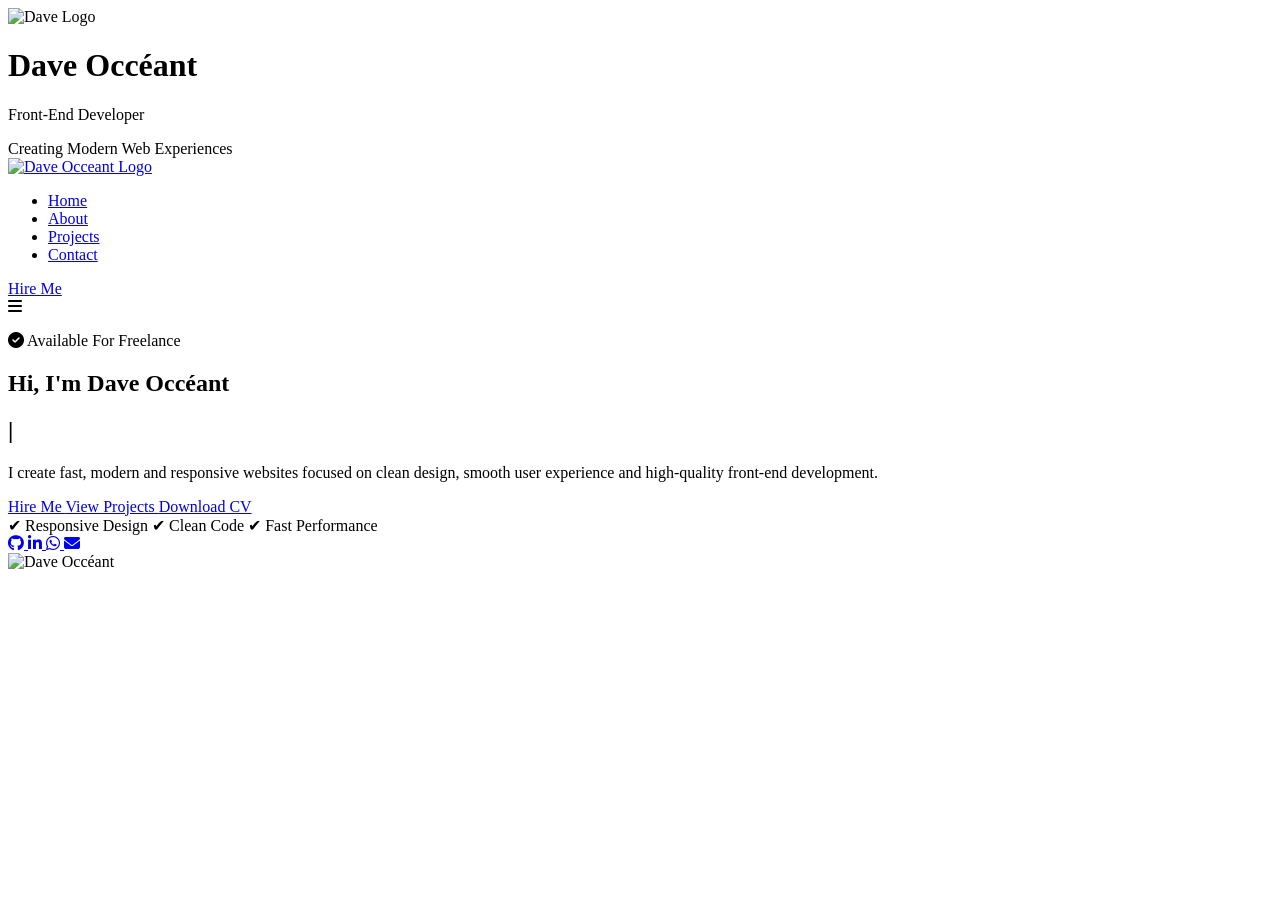
==== html/index.html @ 4ca86540 "Rename index.html to html/index.html" ====
<!DOCTYPE html>
<html lang="en">

<head>

    <!-- Character Encoding -->
    <meta charset="UTF-8">

    <!-- Responsive Design -->
    <meta
        name="viewport"
        content="width=device-width, initial-scale=1.0">

    <!-- Page Title -->
    <title>
        Dave Occéant | Front-End Developer
    </title>

    <!-- SEO Description -->
    <meta
        name="description"
        content="Portfolio of Dave Occéant, Front-End Developer specializing in HTML5, CSS3 and JavaScript.">

    <!-- SEO Keywords -->
    <meta
        name="keywords"
        content="Dave Occéant, Front-End Developer, HTML, CSS, JavaScript, Portfolio, Responsive Website">

    <!-- Author -->
    <meta
        name="author"
        content="Dave Occéant">

    <!-- Open Graph -->
    <meta
        property="og:title"
        content="Dave Occéant | Front-End Developer">

    <meta
        property="og:description"
        content="Modern Front-End Developer Portfolio.">

    <meta
        property="og:image"
        content="images/preview.png">

    <meta
        property="og:type"
        content="website">

    <!-- Favicon -->
    <link
        rel="icon"
        type="image/png"
        href="images/favicon.png">

    <!-- Google Font -->
    <link
        rel="preconnect"
        href="https://fonts.googleapis.com">

    <link
        rel="preconnect"
        href="https://fonts.gstatic.com"
        crossorigin>

    <link
        href="https://fonts.googleapis.com/css2?family=Poppins:wght@300;400;500;600;700;800&display=swap"
        rel="stylesheet">

    <!-- Font Awesome -->
    <link
        rel="stylesheet"
        href="https://cdnjs.cloudflare.com/ajax/libs/font-awesome/6.7.2/css/all.min.css">

    <!-- CSS -->
    <link
        rel="stylesheet"
        href="css/style.css">

    <link
        rel="stylesheet"
        href="css/responsive.css">

    <link
        rel="stylesheet"
        href="css/animations.css">

</head>

   <body>

   <!-- =========================
        LOADER
========================== -->

<div id="loader">

    <div class="loader-content">

        <img
            src="images/logo.png"
            alt="Dave Logo"
            class="loader-logo">

        <h1>

            Dave Occéant

        </h1>

        <p>

            Front-End Developer

        </p>

        <span>

            Creating Modern Web Experiences

        </span>

        <div class="loader-progress">

            <div class="loader-bar"></div>

        </div>

    </div>

</div>

   <!-- =========================
         HEADER
========================= -->

<header>

    <nav class="navbar">

        <!-- Logo -->

        <a href="index.html" class="logo">

            <img
                src="images/logo.png"
                alt="Dave Occeant Logo">

        </a>

        <!-- Navigation -->

        <ul class="nav-links">

            <li>

                <a href="index.html">

                    Home

                </a>

            </li>

            <li>

                <a href="about.html">

                    About

                </a>

            </li>

            <li>

                <a href="projects.html">

                    Projects

                </a>

            </li>

            <li>

                <a href="contact.html">

                    Contact

                </a>

            </li>

        </ul>

        <!-- Button -->

        <a
            href="contact.html"
            class="btn-nav">

            Hire Me

        </a>

        <!-- Mobile -->

        <div class="menu-toggle">

            <i class="fa-solid fa-bars"></i>

        </div>

    </nav>

</header>

     <main>

   <!-- ========================= -->
<!--        HERO SECTION       -->
<!-- ========================= -->

<section id="home" class="hero">

    <!-- LEFT SIDE -->

    <div class="hero-left">

        <p class="hero-badge">

            <i class="fa-solid fa-circle-check"></i>

            Available For Freelance

        </p>

        <h1>

            Hi, I'm

            <span>Dave Occéant</span>

        </h1>

        <h2 class="typing-title">

            <span id="typing-text"></span>

            <span class="cursor">|</span>

        </h2>

        <p class="hero-description">

            I create fast, modern and responsive websites focused on clean design, smooth user experience and high-quality front-end development.

        </p>

        <div class="hero-buttons">

            <a href="contact.html" class="btn-primary">

                Hire Me

            </a>

            <a href="projects.html" class="btn-secondary">

                View Projects

            </a>

            <a href="cv/Dave-Occeant-CV.pdf"
               download
               class="btn-cv">

                Download CV

            </a>

        </div>

        <div class="hero-info">

            <span>

                ✔ Responsive Design

            </span>

            <span>

                ✔ Clean Code

            </span>

            <span>

                ✔ Fast Performance

            </span>

        </div>

        <div class="hero-socials">

            <a href="https://github.com/dave-code03"
               target="_blank">

                <i class="fab fa-github"></i>

            </a>

            <a href="https://www.linkedin.com/"
               target="_blank">

                <i class="fab fa-linkedin-in"></i>

            </a>

            <a href="https://wa.me/18293126046"
               target="_blank">

                <i class="fab fa-whatsapp"></i>

            </a>

            <a href="mailto:davecode03@gmail.com">

                <i class="fa-solid fa-envelope"></i>

            </a>

        </div>

    </div>

    <!-- RIGHT SIDE -->

    <div class="hero-right">

        <div class="hero-image">

            <img
                src="images/profile.png"
                alt="Dave Occéant">

        </div>

    </div>

</section>

     </main>

<script src="js/navbar.js"></script>

<script src="js/typing.js"></script>

<script src="js/main.js"></script>

   </body>

</html>
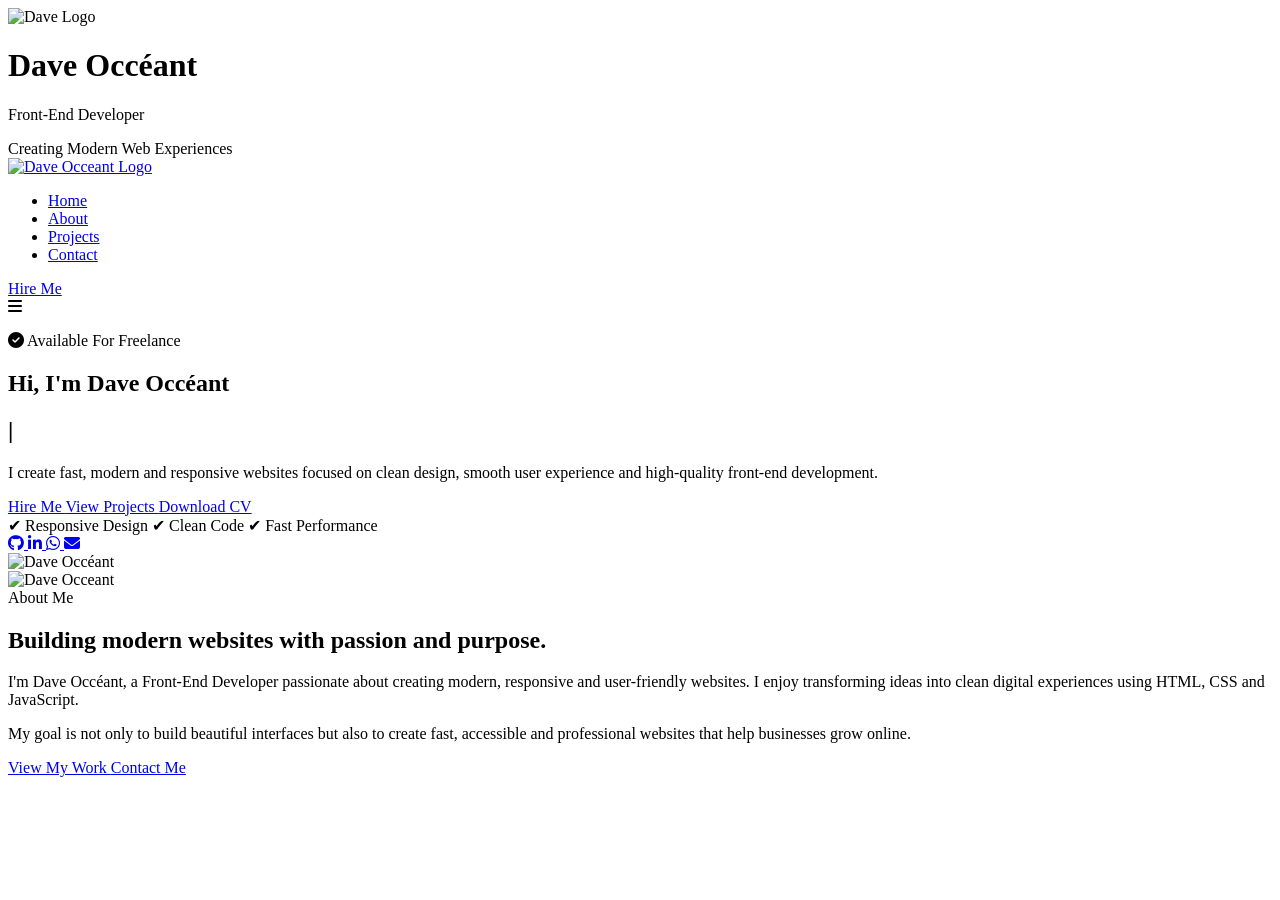
==== commit ea58d199: "Add About section with content and buttons" ====
--- a/html/index.html
+++ b/html/index.html
@@ -354,6 +354,70 @@
 
 </section>
 
+         <!-- ========================= -->
+<!--      ABOUT SECTION        -->
+<!-- ========================= -->
+
+<section id="about" class="about">
+
+    <div class="about-image">
+
+        <img
+            src="images/about.jpg"
+            alt="Dave Occeant">
+
+    </div>
+
+    <div class="about-content">
+
+        <span class="section-tag">
+
+            About Me
+
+        </span>
+
+        <h2>
+
+            Building modern websites with passion and purpose.
+
+        </h2>
+
+        <p>
+
+            I'm Dave Occéant, a Front-End Developer passionate about creating modern, responsive and user-friendly websites. I enjoy transforming ideas into clean digital experiences using HTML, CSS and JavaScript.
+
+        </p>
+
+        <p>
+
+            My goal is not only to build beautiful interfaces but also to create fast, accessible and professional websites that help businesses grow online.
+
+        </p>
+
+        <div class="about-buttons">
+
+            <a
+                href="projects.html"
+                class="btn-primary">
+
+                View My Work
+
+            </a>
+
+            <a
+                href="contact.html"
+                class="btn-secondary">
+
+                Contact Me
+
+            </a>
+
+        </div>
+
+    </div>
+
+</section>
+
      </main>
 
 <script src="js/navbar.js"></script>
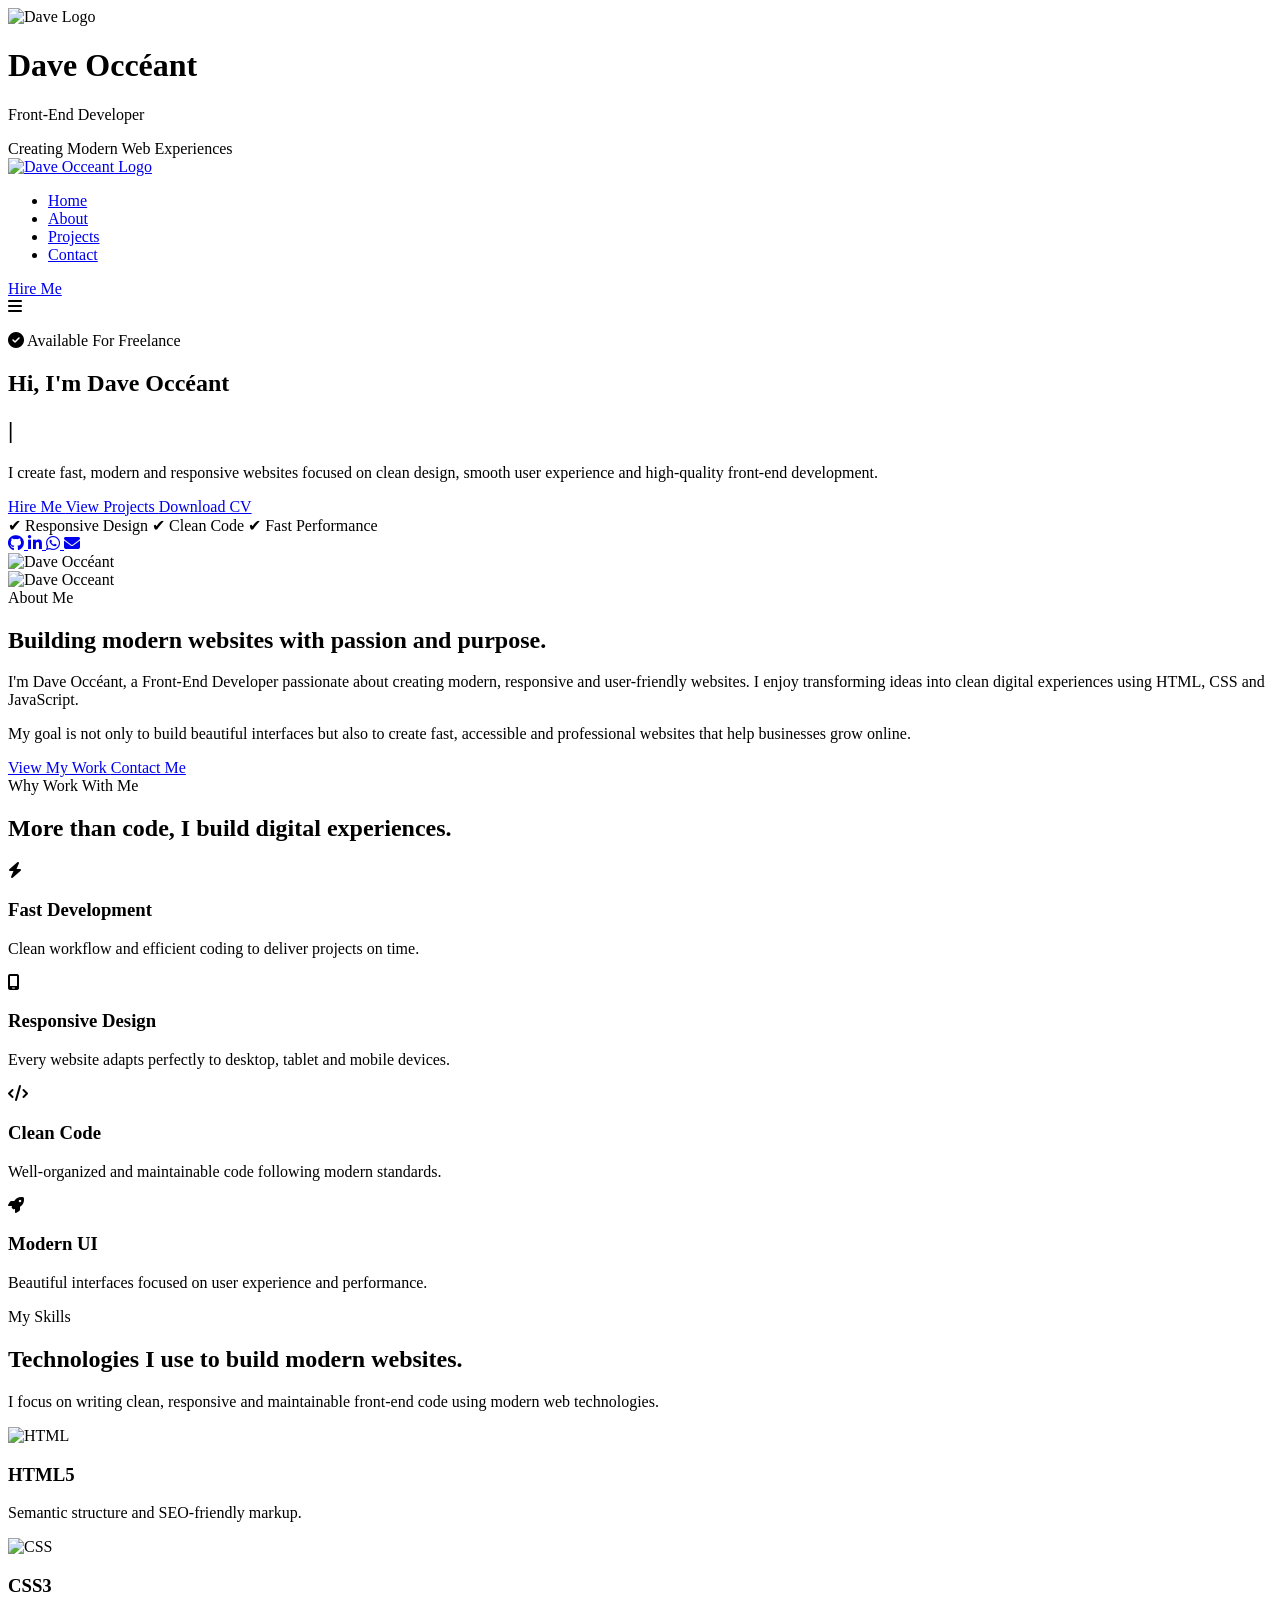
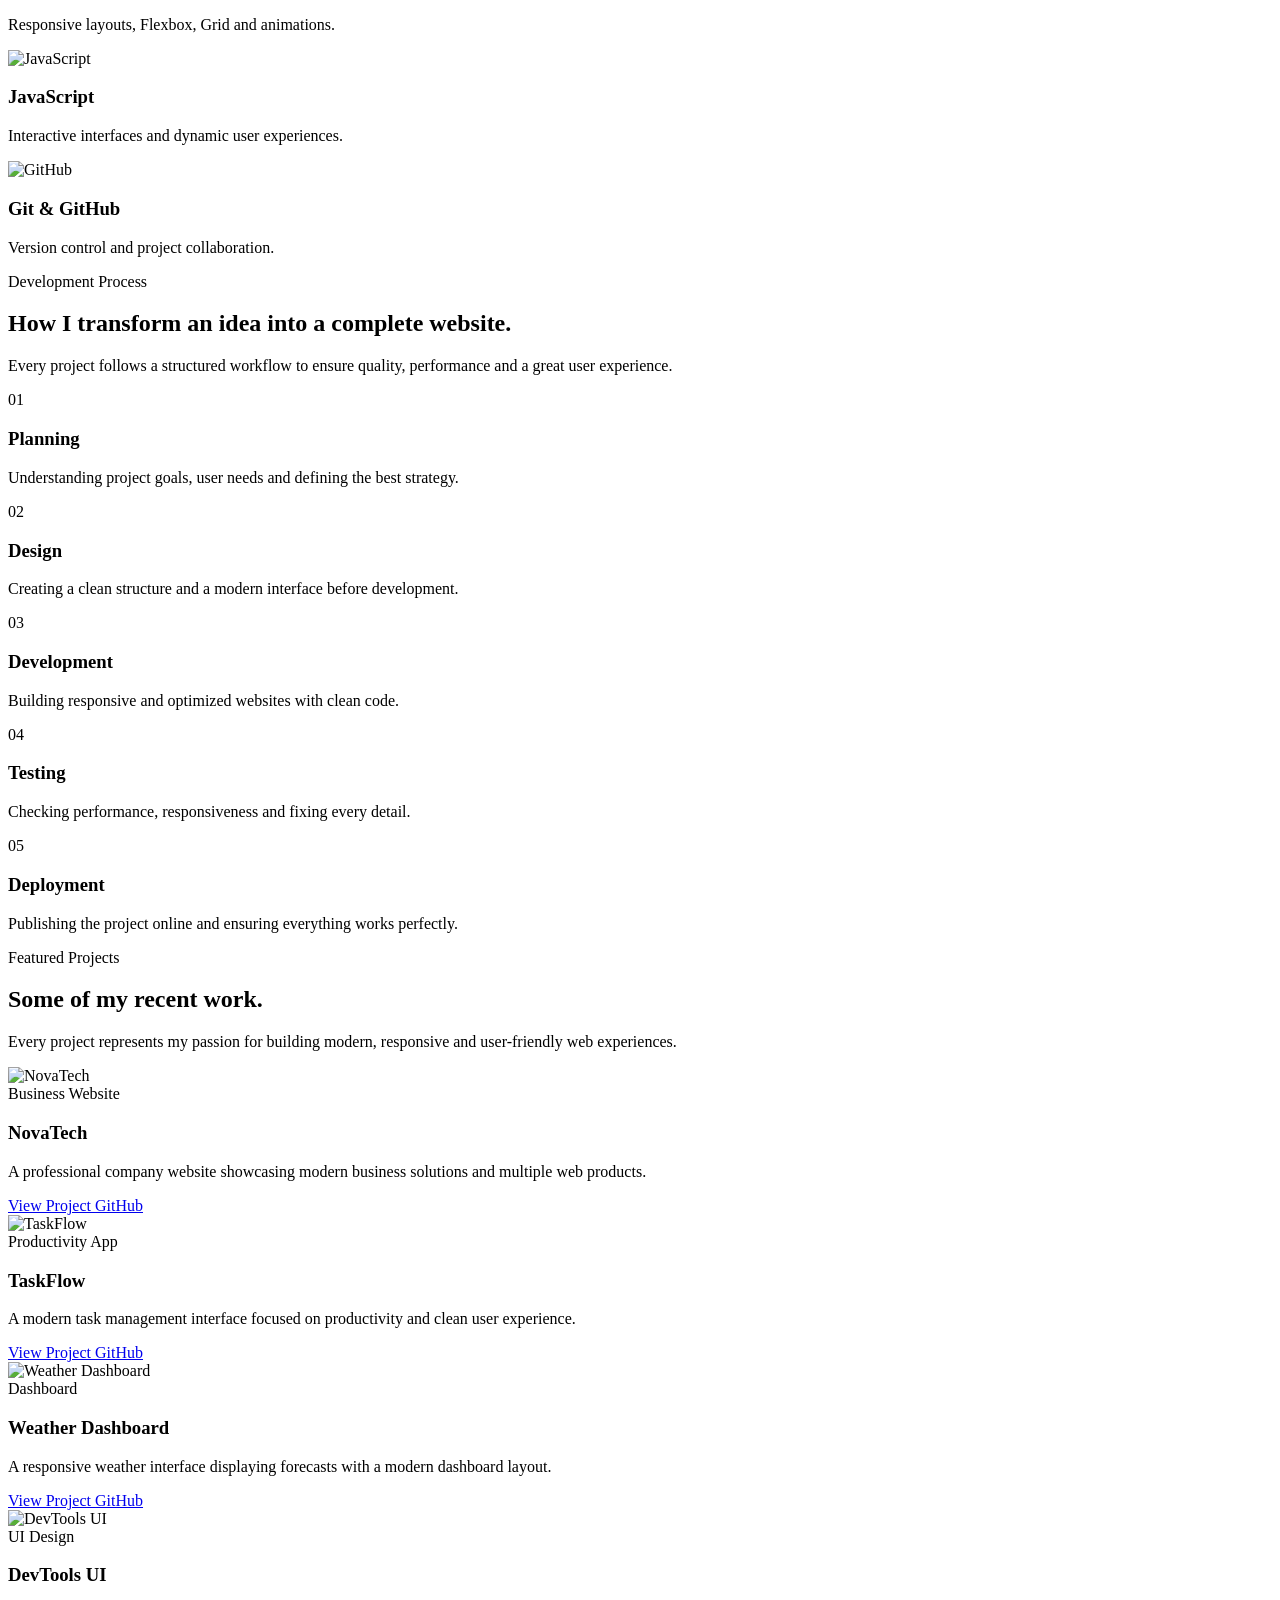
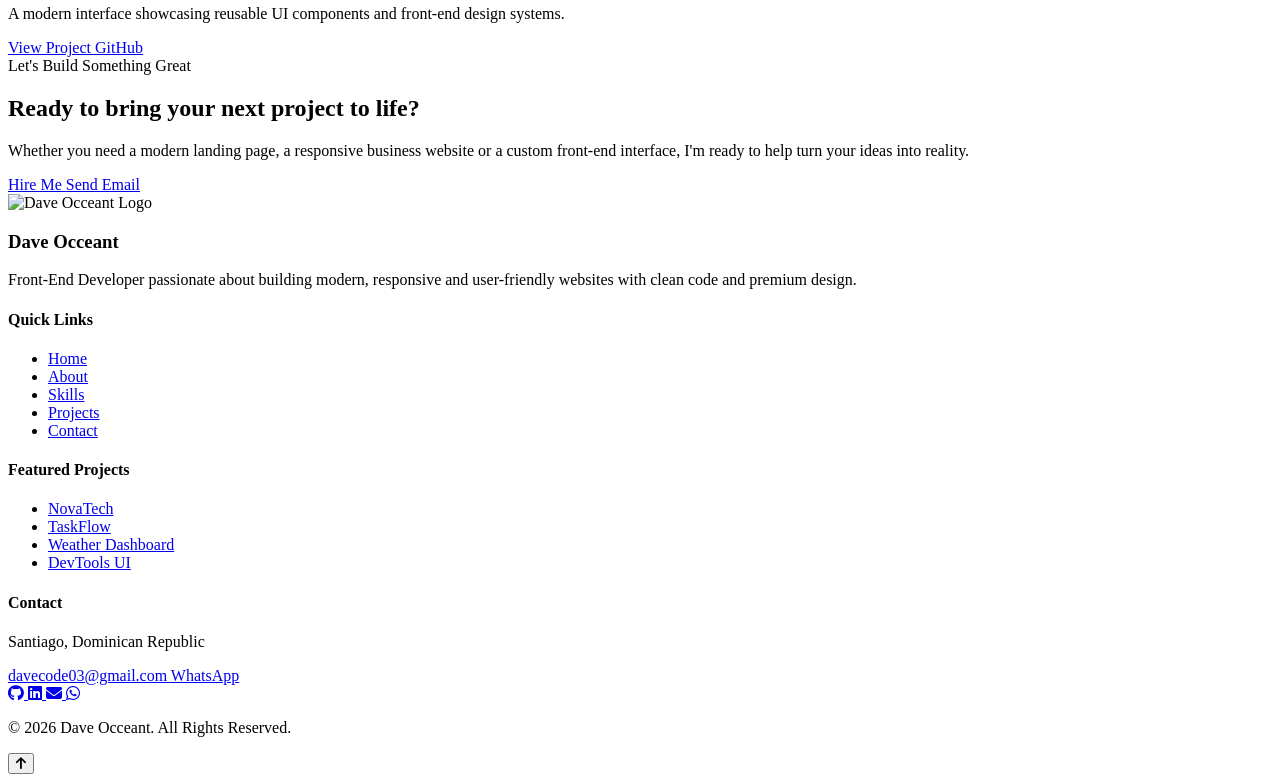
==== commit 4ed4f75d: "Add 'Why Work With Me' and 'Skills' sections" ====
--- a/html/index.html
+++ b/html/index.html
@@ -418,8 +418,769 @@
 
 </section>
 
+<!-- ========================= -->
+<!--    WHY WORK WITH ME       -->
+<!-- ========================= -->
+
+<section class="why-me">
+
+    <div class="section-title">
+
+        <span>Why Work With Me</span>
+
+        <h2>
+
+            More than code, I build digital experiences.
+
+        </h2>
+
+    </div>
+
+    <div class="why-grid">
+
+        <div class="why-card">
+
+            <i class="fa-solid fa-bolt"></i>
+
+            <h3>Fast Development</h3>
+
+            <p>
+
+                Clean workflow and efficient coding to deliver projects on time.
+
+            </p>
+
+        </div>
+
+        <div class="why-card">
+
+            <i class="fa-solid fa-mobile-screen"></i>
+
+            <h3>Responsive Design</h3>
+
+            <p>
+
+                Every website adapts perfectly to desktop, tablet and mobile devices.
+
+            </p>
+
+        </div>
+
+        <div class="why-card">
+
+            <i class="fa-solid fa-code"></i>
+
+            <h3>Clean Code</h3>
+
+            <p>
+
+                Well-organized and maintainable code following modern standards.
+
+            </p>
+
+        </div>
+
+        <div class="why-card">
+
+            <i class="fa-solid fa-rocket"></i>
+
+            <h3>Modern UI</h3>
+
+            <p>
+
+                Beautiful interfaces focused on user experience and performance.
+
+            </p>
+
+        </div>
+
+    </div>
+
+</section>
+
+<!-- ========================= -->
+<!--      SKILLS SECTION       -->
+<!-- ========================= -->
+
+<section id="skills" class="skills">
+
+    <div class="section-title">
+
+        <span>My Skills</span>
+
+        <h2>
+
+            Technologies I use to build modern websites.
+
+        </h2>
+
+        <p>
+
+            I focus on writing clean, responsive and maintainable front-end code using modern web technologies.
+
+        </p>
+
+    </div>
+
+    <div class="skills-grid">
+
+        <div class="skill-card">
+
+            <img
+                src="assets/icons/html.svg"
+                alt="HTML">
+
+            <h3>HTML5</h3>
+
+            <p>
+
+                Semantic structure and SEO-friendly markup.
+
+            </p>
+
+        </div>
+
+        <div class="skill-card">
+
+            <img
+                src="assets/icons/css.svg"
+                alt="CSS">
+
+            <h3>CSS3</h3>
+
+            <p>
+
+                Responsive layouts, Flexbox, Grid and animations.
+
+            </p>
+
+        </div>
+
+        <div class="skill-card">
+
+            <img
+                src="assets/icons/javascript.svg"
+                alt="JavaScript">
+
+            <h3>JavaScript</h3>
+
+            <p>
+
+                Interactive interfaces and dynamic user experiences.
+
+            </p>
+
+        </div>
+
+        <div class="skill-card">
+
+            <img
+                src="assets/icons/github.svg"
+                alt="GitHub">
+
+            <h3>Git & GitHub</h3>
+
+            <p>
+
+                Version control and project collaboration.
+
+            </p>
+
+        </div>
+
+    </div>
+
+</section>
+
+<!-- ========================= -->
+<!--   DEVELOPMENT PROCESS     -->
+<!-- ========================= -->
+
+<section class="process">
+
+    <div class="section-title">
+
+        <span>Development Process</span>
+
+        <h2>
+
+            How I transform an idea into a complete website.
+
+        </h2>
+
+        <p>
+
+            Every project follows a structured workflow to ensure quality, performance and a great user experience.
+
+        </p>
+
+    </div>
+
+    <div class="process-grid">
+
+        <div class="process-card">
+
+            <div class="process-number">01</div>
+
+            <h3>Planning</h3>
+
+            <p>
+
+                Understanding project goals, user needs and defining the best strategy.
+
+            </p>
+
+        </div>
+
+        <div class="process-card">
+
+            <div class="process-number">02</div>
+
+            <h3>Design</h3>
+
+            <p>
+
+                Creating a clean structure and a modern interface before development.
+
+            </p>
+
+        </div>
+
+        <div class="process-card">
+
+            <div class="process-number">03</div>
+
+            <h3>Development</h3>
+
+            <p>
+
+                Building responsive and optimized websites with clean code.
+
+            </p>
+
+        </div>
+
+        <div class="process-card">
+
+            <div class="process-number">04</div>
+
+            <h3>Testing</h3>
+
+            <p>
+
+                Checking performance, responsiveness and fixing every detail.
+
+            </p>
+
+        </div>
+
+        <div class="process-card">
+
+            <div class="process-number">05</div>
+
+            <h3>Deployment</h3>
+
+            <p>
+
+                Publishing the project online and ensuring everything works perfectly.
+
+            </p>
+
+        </div>
+
+    </div>
+
+</section>
+
+<!-- ========================= -->
+<!--    FEATURED PROJECTS      -->
+<!-- ========================= -->
+
+<section id="projects" class="projects">
+
+    <div class="section-title">
+
+        <span>Featured Projects</span>
+
+        <h2>
+
+            Some of my recent work.
+
+        </h2>
+
+        <p>
+
+            Every project represents my passion for building modern, responsive and user-friendly web experiences.
+
+        </p>
+
+    </div>
+
+    <div class="projects-grid">
+
+        <div class="project-card">
+
+    <img
+        src="projects/novatech/images/preview.png"
+        alt="NovaTech">
+
+    <div class="project-content">
+
+        <span class="project-category">
+
+            Business Website
+
+        </span>
+
+        <h3>
+
+            NovaTech
+
+        </h3>
+
+        <p>
+
+            A professional company website showcasing modern business solutions and multiple web products.
+
+        </p>
+
+        <div class="project-buttons">
+
+            <a
+                href="projects/novatech/index.html"
+                class="btn-primary">
+
+                View Project
+
+            </a>
+
+            <a
+                href="https://github.com/dave-code03"
+                target="_blank"
+                class="btn-secondary">
+
+                GitHub
+
+            </a>
+
+        </div>
+
+    </div>
+
+</div>
+
+        <div class="project-card">
+
+    <img
+        src="projects/taskflow/images/preview.png"
+        alt="TaskFlow">
+
+    <div class="project-content">
+
+        <span class="project-category">
+
+            Productivity App
+
+        </span>
+
+        <h3>
+
+            TaskFlow
+
+        </h3>
+
+        <p>
+
+            A modern task management interface focused on productivity and clean user experience.
+
+        </p>
+
+        <div class="project-buttons">
+
+            <a
+                href="projects/taskflow/index.html"
+                class="btn-primary">
+
+                View Project
+
+            </a>
+
+            <a
+                href="https://github.com/dave-code03"
+                target="_blank"
+                class="btn-secondary">
+
+                GitHub
+
+            </a>
+
+        </div>
+
+    </div>
+
+</div>
+
+        <div class="project-card">
+
+    <img
+        src="projects/weather-dashboard/images/preview.png"
+        alt="Weather Dashboard">
+
+    <div class="project-content">
+
+        <span class="project-category">
+
+            Dashboard
+
+        </span>
+
+        <h3>
+
+            Weather Dashboard
+
+        </h3>
+
+        <p>
+
+            A responsive weather interface displaying forecasts with a modern dashboard layout.
+
+        </p>
+
+        <div class="project-buttons">
+
+            <a
+                href="projects/weather-dashboard/index.html"
+                class="btn-primary">
+
+                View Project
+
+            </a>
+
+            <a
+                href="https://github.com/dave-code03"
+                target="_blank"
+                class="btn-secondary">
+
+                GitHub
+
+            </a>
+
+        </div>
+
+    </div>
+
+</div>
+
+    <div class="project-card">
+
+    <img
+        src="projects/devtools-ui/images/preview.png"
+        alt="DevTools UI">
+
+    <div class="project-content">
+
+        <span class="project-category">
+
+            UI Design
+
+        </span>
+
+        <h3>
+
+            DevTools UI
+
+        </h3>
+
+        <p>
+
+            A modern interface showcasing reusable UI components and front-end design systems.
+
+        </p>
+
+        <div class="project-buttons">
+
+            <a
+                href="projects/devtools-ui/index.html"
+                class="btn-primary">
+
+                View Project
+
+            </a>
+
+            <a
+                href="https://github.com/dave-code03"
+                target="_blank"
+                class="btn-secondary">
+
+                GitHub
+
+            </a>
+
+        </div>
+
+    </div>
+
+</div>
+
+    </div>
+
+</section>
+
+<!-- ========================= -->
+<!--     CALL TO ACTION        -->
+<!-- ========================= -->
+
+<section class="cta">
+
+    <div class="cta-content">
+
+        <span>
+
+            Let's Build Something Great
+
+        </span>
+
+        <h2>
+
+            Ready to bring your next project to life?
+
+        </h2>
+
+        <p>
+
+            Whether you need a modern landing page, a responsive business website or a custom front-end interface, I'm ready to help turn your ideas into reality.
+
+        </p>
+
+        <div class="cta-buttons">
+
+            <a
+            href="contact.html"
+            class="btn-primary">
+
+                Hire Me
+
+            </a>
+
+            <a
+            href="mailto:davecode03@gmail.com"
+            class="btn-secondary">
+
+                Send Email
+
+            </a>
+
+        </div>
+
+    </div>
+
+</section>
+
+         <!-- ========================= -->
+<!--         FOOTER            -->
+<!-- ========================= -->
+
+<footer class="footer">
+
+    <div class="footer-container">
+
+        <div class="footer-about">
+
+    <div class="footer-logo">
+
+        <img
+        src="images/logo.png"
+        alt="Dave Occeant Logo">
+
+        <h3>
+
+            Dave Occeant
+
+        </h3>
+
+    </div>
+
+    <p>
+
+        Front-End Developer passionate about building modern, responsive and user-friendly websites with clean code and premium design.
+
+    </p>
+
+</div>
+
+        <div class="footer-links">
+
+    <h4>
+
+        Quick Links
+
+    </h4>
+
+    <ul>
+
+        <li><a href="#home">Home</a></li>
+
+        <li><a href="#about">About</a></li>
+
+        <li><a href="#skills">Skills</a></li>
+
+        <li><a href="#projects">Projects</a></li>
+
+        <li><a href="contact.html">Contact</a></li>
+
+    </ul>
+
+</div>
+
+        <div class="footer-projects">
+
+    <h4>
+
+        Featured Projects
+
+    </h4>
+
+    <ul>
+
+        <li>
+
+            <a href="projects/novatech/index.html">
+
+                NovaTech
+
+            </a>
+
+        </li>
+
+        <li>
+
+            <a href="projects/taskflow/index.html">
+
+                TaskFlow
+
+            </a>
+
+        </li>
+
+        <li>
+
+            <a href="projects/weather-dashboard/index.html">
+
+                Weather Dashboard
+
+            </a>
+
+        </li>
+
+        <li>
+
+            <a href="projects/devtools-ui/index.html">
+
+                DevTools UI
+
+            </a>
+
+        </li>
+
+    </ul>
+
+</div>
+
+        <div class="footer-contact">
+
+    <h4>
+
+        Contact
+
+    </h4>
+
+    <p>
+
+        Santiago,
+        Dominican Republic
+
+    </p>
+
+    <a href="mailto:davecode03@gmail.com">
+
+        davecode03@gmail.com
+
+    </a>
+
+    <a
+    href="https://wa.me/18293126046"
+    target="_blank">
+
+        WhatsApp
+
+    </a>
+
+</div>
+
+        </div>
+
+    <div class="footer-socials">
+
+    <a
+    href="https://github.com/dave-code03"
+    target="_blank">
+
+        <i class="fab fa-github"></i>
+
+    </a>
+
+    <a
+    href="https://www.linkedin.com/in/dave-occeant-40a382420"
+    target="_blank">
+
+        <i class="fab fa-linkedin"></i>
+
+    </a>
+
+    <a
+    href="mailto:davecode03@gmail.com">
+
+        <i class="fa-solid fa-envelope"></i>
+
+    </a>
+
+    <a
+    href="https://wa.me/18293126046"
+    target="_blank">
+
+        <i class="fab fa-whatsapp"></i>
+
+    </a>
+
+</div>
+
+    <div class="footer-bottom">
+
+    <p>
+
+        © 2026 Dave Occeant.
+        All Rights Reserved.
+
+    </p>
+
+</div>
+
+</footer>
+         
      </main>
 
+       <!-- ========================= -->
+<!--      BACK TO TOP          -->
+<!-- ========================= -->
+
+<button
+id="backToTop"
+aria-label="Back To Top">
+
+    <i class="fa-solid fa-arrow-up"></i>
+
+</button>
+
 <script src="js/navbar.js"></script>
 
 <script src="js/typing.js"></script>
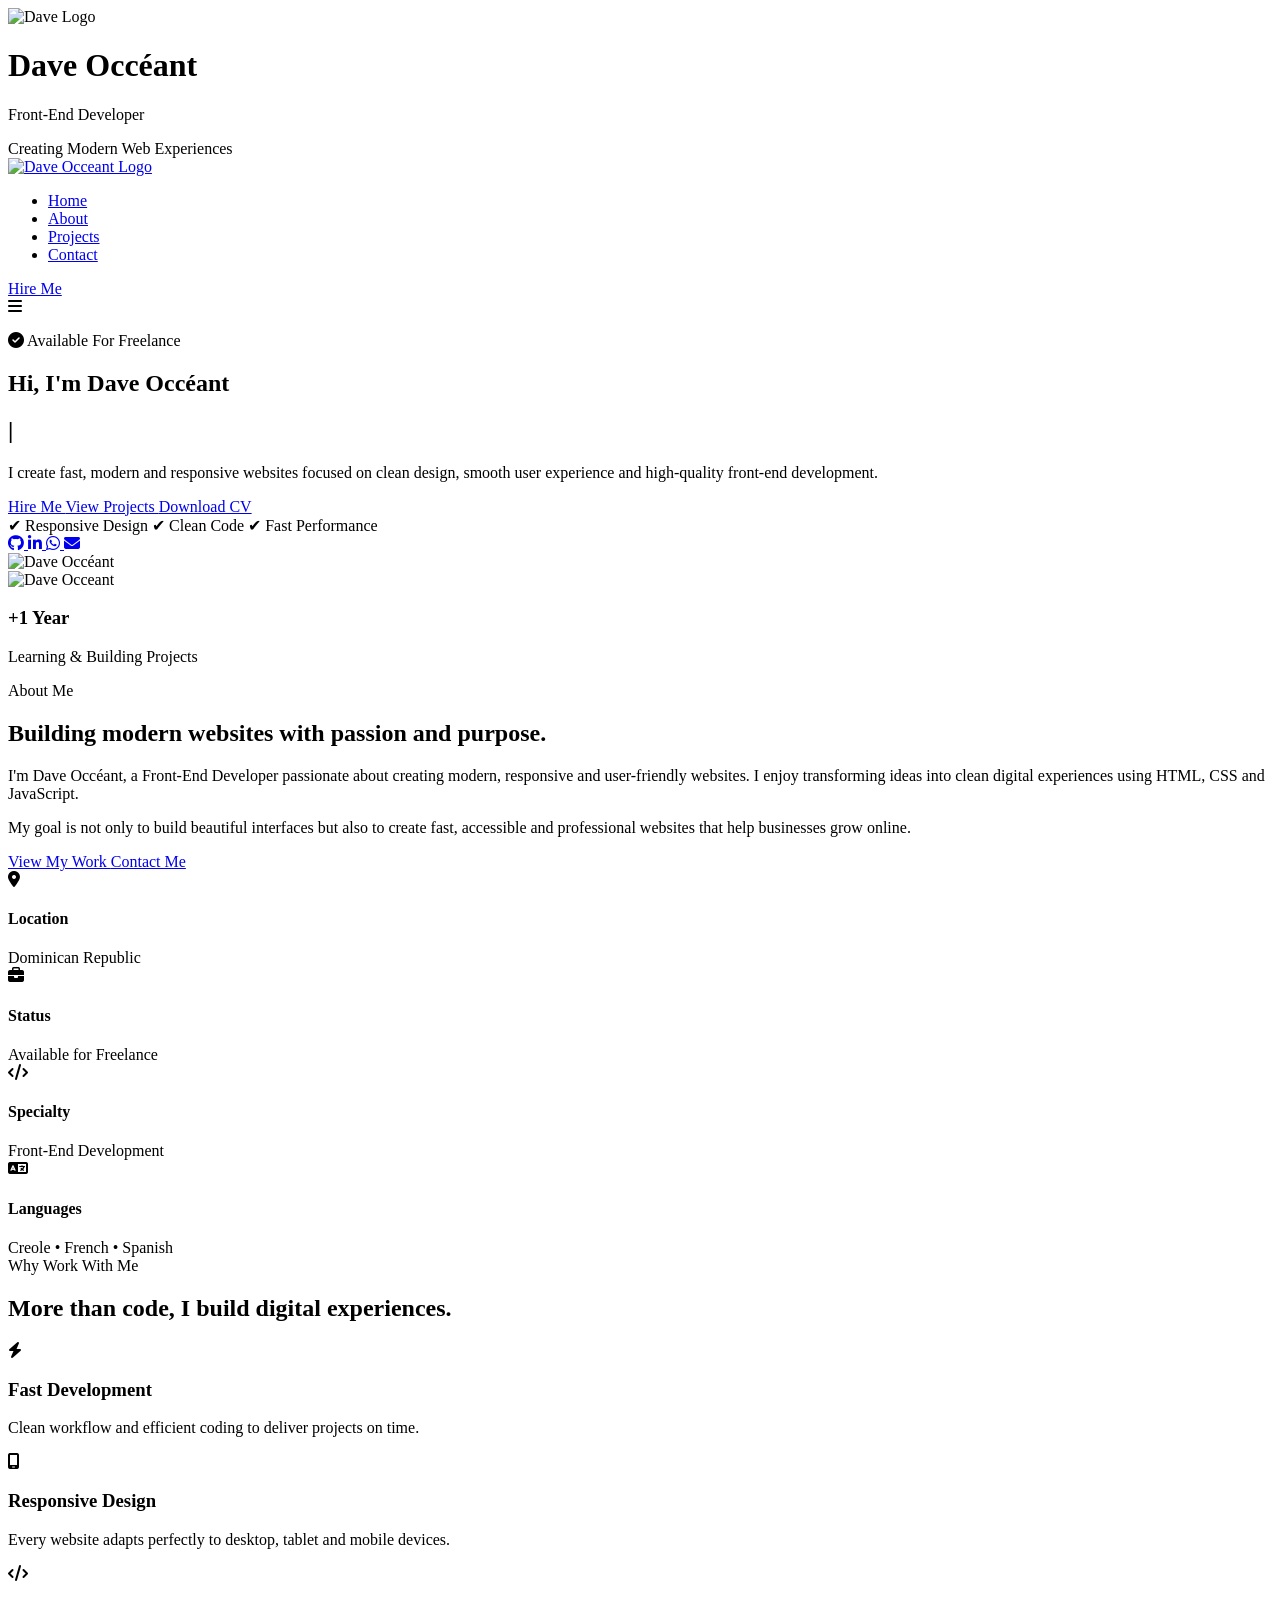
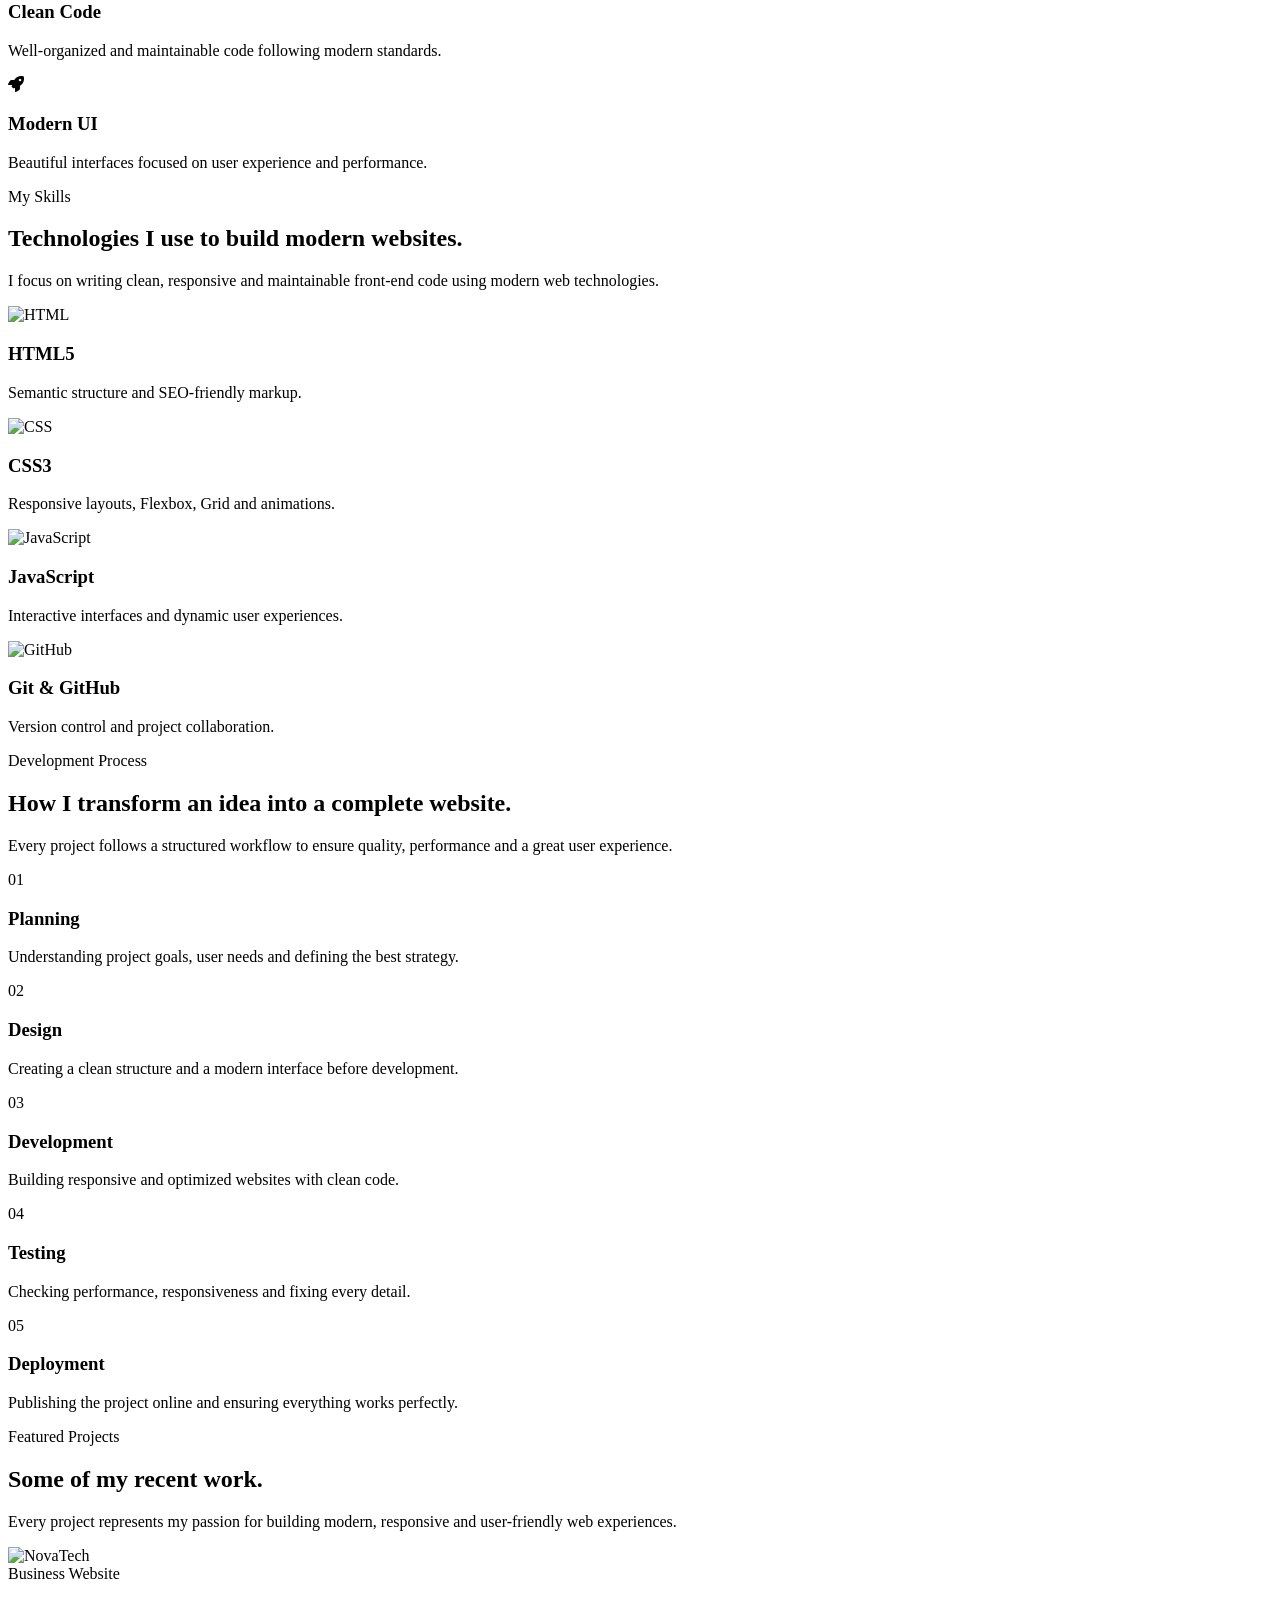
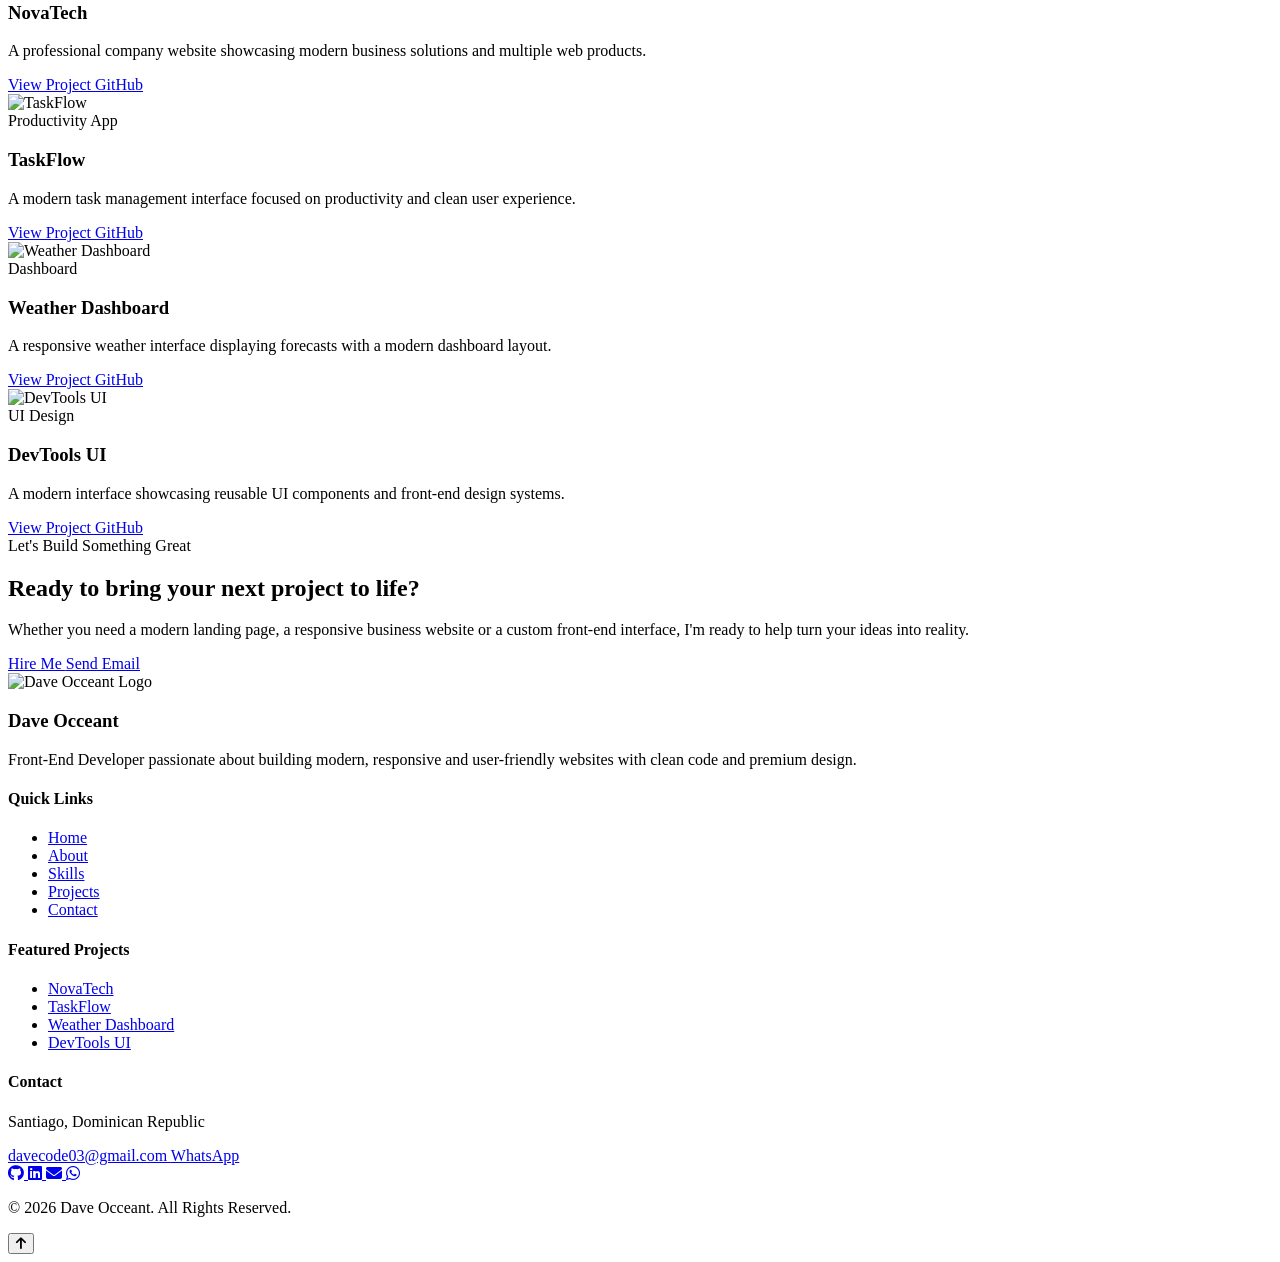
==== commit 8e92e203: "Add experience and info cards to about section" ====
--- a/html/index.html
+++ b/html/index.html
@@ -360,13 +360,29 @@
 
 <section id="about" class="about">
 
-    <div class="about-image">
-
-        <img
-            src="images/about.jpg"
-            alt="Dave Occeant">
-
-    </div>
+  <div class="about-image">
+
+    <img
+        src="images/about.jpg"
+        alt="Dave Occeant">
+
+    <div class="experience-card">
+
+        <h3>
+
+            +1 Year
+
+        </h3>
+
+        <p>
+
+            Learning & Building Projects
+
+        </p>
+
+    </div>
+
+</div> 
 
     <div class="about-content">
 
@@ -414,6 +430,66 @@
 
         </div>
 
+<div class="about-info">
+
+    <div class="info-card">
+
+        <i class="fa-solid fa-location-dot"></i>
+
+        <div>
+
+            <h4>Location</h4>
+
+            <span>Dominican Republic</span>
+
+        </div>
+
+    </div>
+
+    <div class="info-card">
+
+        <i class="fa-solid fa-briefcase"></i>
+
+        <div>
+
+            <h4>Status</h4>
+
+            <span>Available for Freelance</span>
+
+        </div>
+
+    </div>
+
+    <div class="info-card">
+
+        <i class="fa-solid fa-code"></i>
+
+        <div>
+
+            <h4>Specialty</h4>
+
+            <span>Front-End Development</span>
+
+        </div>
+
+    </div>
+
+    <div class="info-card">
+
+        <i class="fa-solid fa-language"></i>
+
+        <div>
+
+            <h4>Languages</h4>
+
+            <span>Creole • French • Spanish</span>
+
+        </div>
+
+    </div>
+
+</div>
+        
     </div>
 
 </section>
